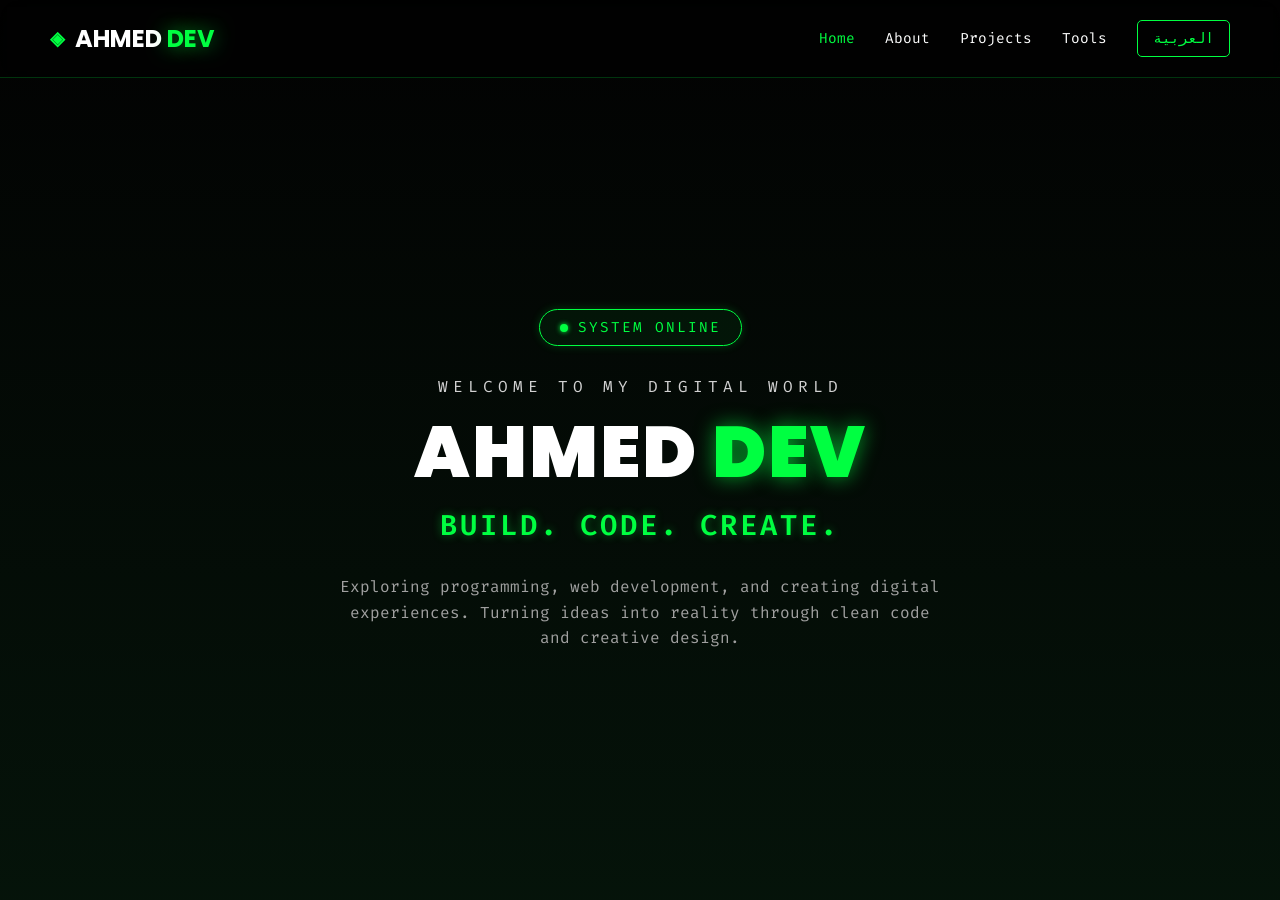
==== index.html @ 54c971f1 "Add Arabic language toggle and fix image path" ====
<!DOCTYPE html>
<html lang="en">
<head>
    <meta charset="UTF-8">
    <meta name="viewport" content="width=device-width, initial-scale=1.0">
    <title>Ahmed Dev | Cyber Portfolio</title>
    <link rel="stylesheet" href="style.css">
    <link href="https://fonts.googleapis.com/css2?family=Fira+Code:wght@400;600&family=Poppins:wght@400;700;900&display=swap" rel="stylesheet">
</head>
<body>

    <!-- شريط التنقل -->
    <nav class="navbar">
        <div class="logo">
            <span class="logo-icon">◈</span>
            <span>AHMED <span class="green-text">DEV</span></span>
        </div>
        <div class="nav-links">
            <a href="#" class="active" id="nav-home">Home</a>
            <a href="#" id="nav-about">About</a>
            <a href="#" id="nav-projects">Projects</a>
            <a href="#" id="nav-tools">Tools</a>
            <!-- هنا الزرار اتظبط -->
            <a href="#" class="lang-btn" id="lang-btn" onclick="toggleLanguage(event)">العربية</a>
        </div>
    </nav>

    <!-- القسم الرئيسي -->
    <section class="hero-section">
        <div class="content-wrapper">
            
            <div class="status-badge">
                <div class="status-dot"></div>
                <span id="status-text">SYSTEM ONLINE</span>
            </div>

            <p class="welcome-text" id="welcome-text">WELCOME TO MY DIGITAL WORLD</p>
            <h1 class="main-title">AHMED <span class="green-text">DEV</span></h1>
            <h2 class="subtitle" id="subtitle-text">BUILD. CODE. CREATE.</h2>
            
            <p class="description" id="desc-text">
                Exploring programming, web development, and creating digital experiences. 
                Turning ideas into reality through clean code and creative design.
            </p>

        </div>
    </section>

    <script>
        let isArabic = false;

        function toggleLanguage(event) {
            if (event) event.preventDefault(); // يمنع الصفحة إنها تروح لأولها
            isArabic = !isArabic;

            // تغيير اتجاه الصفحة
            document.documentElement.dir = isArabic ? "rtl" : "ltr";
            document.documentElement.lang = isArabic ? "ar" : "en";

            // تغيير النصوص
            document.getElementById("nav-home").textContent = isArabic ? "الرئيسية" : "Home";
            document.getElementById("nav-about").textContent = isArabic ? "من أنا" : "About";
            document.getElementById("nav-projects").textContent = isArabic ? "المشاريع" : "Projects";
            document.getElementById("nav-tools").textContent = isArabic ? "الأدوات" : "Tools";
            
            document.getElementById("lang-btn").textContent = isArabic ? "English" : "العربية";
            document.getElementById("status-text").textContent = isArabic ? "النظام يعمل" : "SYSTEM ONLINE";
            document.getElementById("welcome-text").textContent = isArabic ? "مرحباً بكم في عالمي الرقمي" : "WELCOME TO MY DIGITAL WORLD";
            document.getElementById("subtitle-text").textContent = isArabic ? "ابنِ. برمج. ابتكر." : "BUILD. CODE. CREATE.";
            
            document.getElementById("desc-text").textContent = isArabic 
                ? "استكشاف البرمجة، تطوير الويب، وابتكار تجارب رقمية. تحويل الأفكار إلى واقع من خلال كود نظيف وتصميم إبداعي." 
                : "Exploring programming, web development, and creating digital experiences. Turning ideas into reality through clean code and creative design.";
        }
    </script>

</body>
</html>
---- style.css ----
/* =========================================
   إعدادات عامة
========================================= */
* {
    margin: 0;
    padding: 0;
    box-sizing: border-box;
}

body {
    font-family: 'Fira Code', monospace;
    background-color: #050505;
    color: #ffffff;
    overflow-x: hidden;
}

/* =========================================
   قسم الخلفية والصورة
========================================= */
.hero-section {
    position: relative;
    width: 100%;
    height: 100vh;
    display: flex;
    flex-direction: column;
    align-items: center;
    justify-content: center;
    text-align: center;
    
    /* هنا ربطنا الصورة */
    background-image: url('./hero-bg.jpg'); 
    background-size: cover;
    background-position: center;
    background-repeat: no-repeat;
}

/* طبقة سوداء شفافة فوق الصورة عشان الكلام يبان */
.hero-section::before {
    content: '';
    position: absolute;
    top: 0;
    left: 0;
    width: 100%;
    height: 100%;
    background: linear-gradient(to bottom, rgba(0,0,0,0.6) 0%, rgba(5, 20, 10, 0.95) 100%);
    z-index: 1;
}

/* حاوية المحتوى فوق الخلفية */
.content-wrapper {
    position: relative;
    z-index: 2;
    display: flex;
    flex-direction: column;
    align-items: center;
    padding: 20px;
    margin-top: 60px;
}

/* =========================================
   ستايل النصوص والأزرار
========================================= */
.status-badge {
    border: 1px solid #00ff41;
    color: #00ff41;
    padding: 8px 20px;
    border-radius: 50px;
    font-size: 0.9rem;
    letter-spacing: 2px;
    display: flex;
    align-items: center;
    gap: 10px;
    margin-bottom: 30px;
    background: rgba(0, 255, 65, 0.05);
    box-shadow: 0 0 10px rgba(0, 255, 65, 0.2);
}

.status-dot {
    width: 8px;
    height: 8px;
    background-color: #00ff41;
    border-radius: 50%;
    box-shadow: 0 0 5px #00ff41;
    animation: pulse 1.5s infinite;
}

@keyframes pulse {
    0% { transform: scale(0.95); opacity: 0.7; }
    50% { transform: scale(1.2); opacity: 1; }
    100% { transform: scale(0.95); opacity: 0.7; }
}

.welcome-text {
    color: #d1d1d1;
    letter-spacing: 5px;
    font-size: 1rem;
    margin-bottom: 15px;
}

.main-title {
    font-family: 'Poppins', sans-serif;
    font-size: 4.5rem;
    font-weight: 900;
    letter-spacing: 2px;
    margin-bottom: 15px;
    line-height: 1.1;
}

.green-text {
    color: #00ff41;
    text-shadow: 0 0 20px rgba(0, 255, 65, 0.6);
}

.subtitle {
    color: #00ff41;
    font-size: 1.8rem;
    font-weight: 600;
    letter-spacing: 3px;
    margin-bottom: 30px;
    text-shadow: 0 0 10px rgba(0, 255, 65, 0.4);
}

.description {
    color: #a0a0a0;
    font-size: 1rem;
    max-width: 600px;
    line-height: 1.6;
}

/* =========================================
   شريط التنقل (Navbar)
========================================= */
.navbar {
    position: absolute;
    top: 0;
    left: 0;
    width: 100%;
    padding: 20px 50px;
    display: flex;
    justify-content: space-between;
    align-items: center;
    z-index: 10;
    background: rgba(0, 0, 0, 0.5);
    backdrop-filter: blur(10px);
    border-bottom: 1px solid rgba(0, 255, 65, 0.2);
}

.logo {
    font-family: 'Poppins', sans-serif;
    font-size: 1.5rem;
    font-weight: 700;
    display: flex;
    align-items: center;
    gap: 10px;
}

.logo-icon {
    color: #00ff41;
    font-size: 1.2rem;
}

.nav-links {
    display: flex;
    gap: 30px;
    align-items: center;
}

.nav-links a {
    color: #ffffff;
    text-decoration: none;
    font-size: 0.9rem;
    transition: color 0.3s;
}

.nav-links a:hover, .nav-links a.active {
    color: #00ff41;
}

.lang-btn {
    border: 1px solid #00ff41;
    color: #00ff41 !important;
    padding: 8px 15px;
    border-radius: 5px;
    transition: all 0.3s;
}

.lang-btn:hover {
    background: #00ff41;
    color: #000 !important;
}

/* =========================================
   التجاوب مع الموبايل (Responsive)
========================================= */
@media (max-width: 768px) {
    .main-title { font-size: 3rem; }
    .subtitle { font-size: 1.2rem; }
    .navbar { padding: 15px 20px; flex-direction: column; gap: 15px; }
    .nav-links { gap: 15px; flex-wrap: wrap; justify-content: center; }
    .hero-section { background-position: 70% center; }
}
/* تنسيقات اللغة العربية */
html[dir="rtl"] .navbar {
    flex-direction: row-reverse;
}

html[dir="rtl"] .nav-links {
    flex-direction: row-reverse;
}

html[dir="rtl"] .hero-section {
    text-align: right;
}

html[dir="rtl"] .content-wrapper {
    align-items: flex-end;
}
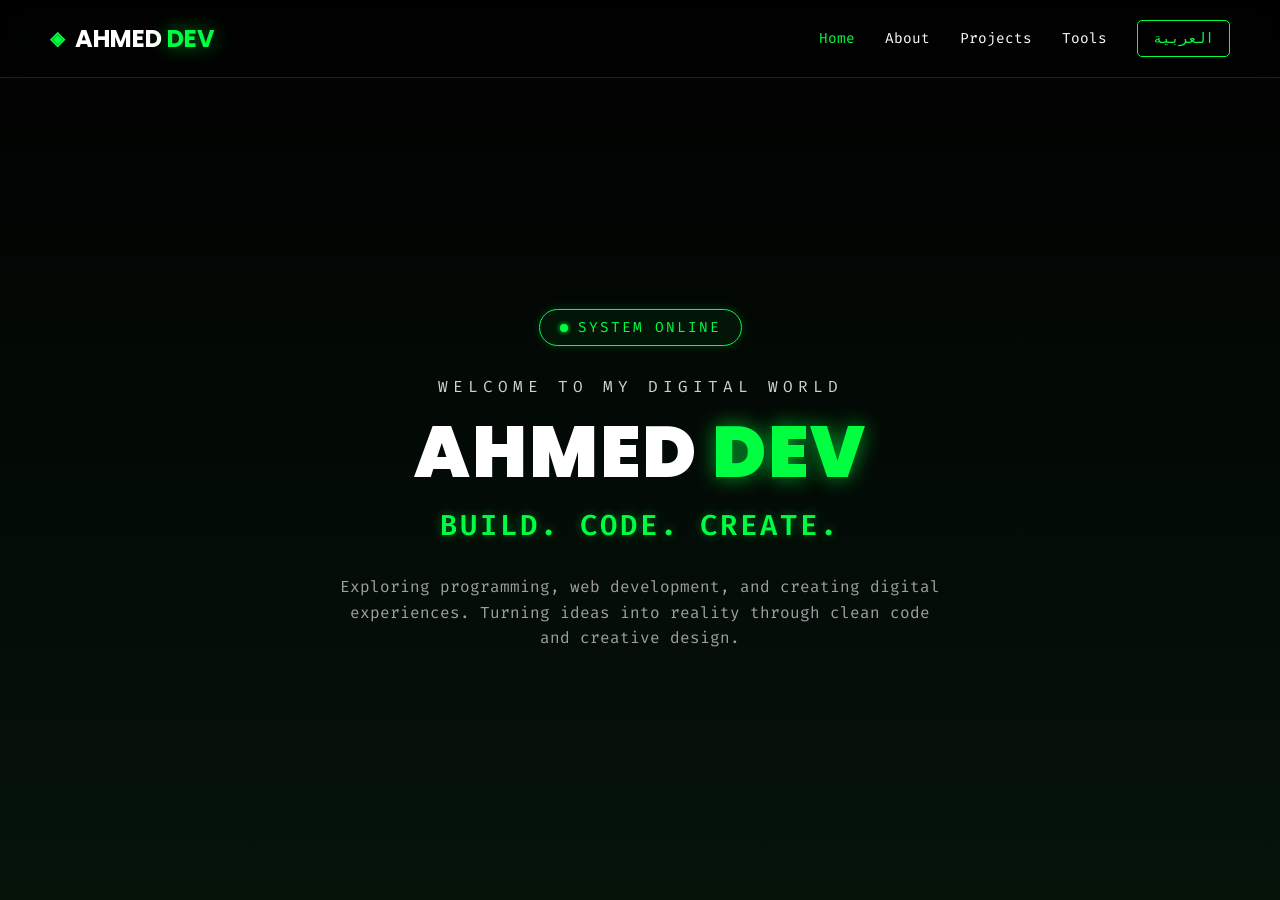
==== commit b58fab7a: "Add Arabic language toggle and fix image path" ====
--- a/index.html
+++ b/index.html
@@ -20,7 +20,7 @@
             <a href="#" id="nav-about">About</a>
             <a href="#" id="nav-projects">Projects</a>
             <a href="#" id="nav-tools">Tools</a>
-            <!-- هنا الزرار اتظبط -->
+            <!-- زرار اللغة -->
             <a href="#" class="lang-btn" id="lang-btn" onclick="toggleLanguage(event)">العربية</a>
         </div>
     </nav>
@@ -46,11 +46,12 @@
         </div>
     </section>
 
+    <!-- كود تغيير اللغة (JavaScript) -->
     <script>
         let isArabic = false;
 
         function toggleLanguage(event) {
-            if (event) event.preventDefault(); // يمنع الصفحة إنها تروح لأولها
+            if (event) event.preventDefault(); 
             isArabic = !isArabic;
 
             // تغيير اتجاه الصفحة
--- a/style.css
+++ b/style.css
@@ -1,6 +1,4 @@
-/* =========================================
-   إعدادات عامة
-========================================= */
+/* إعدادات عامة */
 * {
     margin: 0;
     padding: 0;
@@ -14,9 +12,7 @@
     overflow-x: hidden;
 }
 
-/* =========================================
-   قسم الخلفية والصورة
-========================================= */
+/* قسم الخلفية والصورة */
 .hero-section {
     position: relative;
     width: 100%;
@@ -27,14 +23,14 @@
     justify-content: center;
     text-align: center;
     
-    /* هنا ربطنا الصورة */
-    background-image: url('./hero-bg.jpg'); 
+    /* مسار الصورة - تأكد إن الصورة اسمها hero-bg.jpg */
+    background-image: url('hero-bg.jpg'); 
     background-size: cover;
     background-position: center;
     background-repeat: no-repeat;
 }
 
-/* طبقة سوداء شفافة فوق الصورة عشان الكلام يبان */
+/* طبقة سوداء شفافة فوق الصورة */
 .hero-section::before {
     content: '';
     position: absolute;
@@ -42,11 +38,11 @@
     left: 0;
     width: 100%;
     height: 100%;
-    background: linear-gradient(to bottom, rgba(0,0,0,0.6) 0%, rgba(5, 20, 10, 0.95) 100%);
+    background: linear-gradient(to bottom, rgba(0,0,0,0.7) 0%, rgba(5, 20, 10, 0.95) 100%);
     z-index: 1;
 }
 
-/* حاوية المحتوى فوق الخلفية */
+/* حاوية المحتوى */
 .content-wrapper {
     position: relative;
     z-index: 2;
@@ -57,9 +53,7 @@
     margin-top: 60px;
 }
 
-/* =========================================
-   ستايل النصوص والأزرار
-========================================= */
+/* النصوص والأزرار */
 .status-badge {
     border: 1px solid #00ff41;
     color: #00ff41;
@@ -127,9 +121,7 @@
     line-height: 1.6;
 }
 
-/* =========================================
-   شريط التنقل (Navbar)
-========================================= */
+/* شريط التنقل */
 .navbar {
     position: absolute;
     top: 0;
@@ -176,12 +168,15 @@
     color: #00ff41;
 }
 
+/* زرار اللغة */
 .lang-btn {
     border: 1px solid #00ff41;
     color: #00ff41 !important;
     padding: 8px 15px;
     border-radius: 5px;
     transition: all 0.3s;
+    cursor: pointer;
+    text-decoration: none;
 }
 
 .lang-btn:hover {
@@ -189,9 +184,28 @@
     color: #000 !important;
 }
 
-/* =========================================
-   التجاوب مع الموبايل (Responsive)
-========================================= */
+/* تظبيط الوضع العربي (RTL) */
+html[dir="rtl"] .navbar {
+    flex-direction: row-reverse;
+}
+
+html[dir="rtl"] .logo {
+    flex-direction: row-reverse;
+}
+
+html[dir="rtl"] .nav-links {
+    flex-direction: row-reverse;
+}
+
+html[dir="rtl"] .hero-section {
+    text-align: right;
+}
+
+html[dir="rtl"] .content-wrapper {
+    align-items: flex-end;
+}
+
+/* التجاوب مع الموبايل */
 @media (max-width: 768px) {
     .main-title { font-size: 3rem; }
     .subtitle { font-size: 1.2rem; }
@@ -199,19 +213,3 @@
     .nav-links { gap: 15px; flex-wrap: wrap; justify-content: center; }
     .hero-section { background-position: 70% center; }
 }
-/* تنسيقات اللغة العربية */
-html[dir="rtl"] .navbar {
-    flex-direction: row-reverse;
-}
-
-html[dir="rtl"] .nav-links {
-    flex-direction: row-reverse;
-}
-
-html[dir="rtl"] .hero-section {
-    text-align: right;
-}
-
-html[dir="rtl"] .content-wrapper {
-    align-items: flex-end;
-}
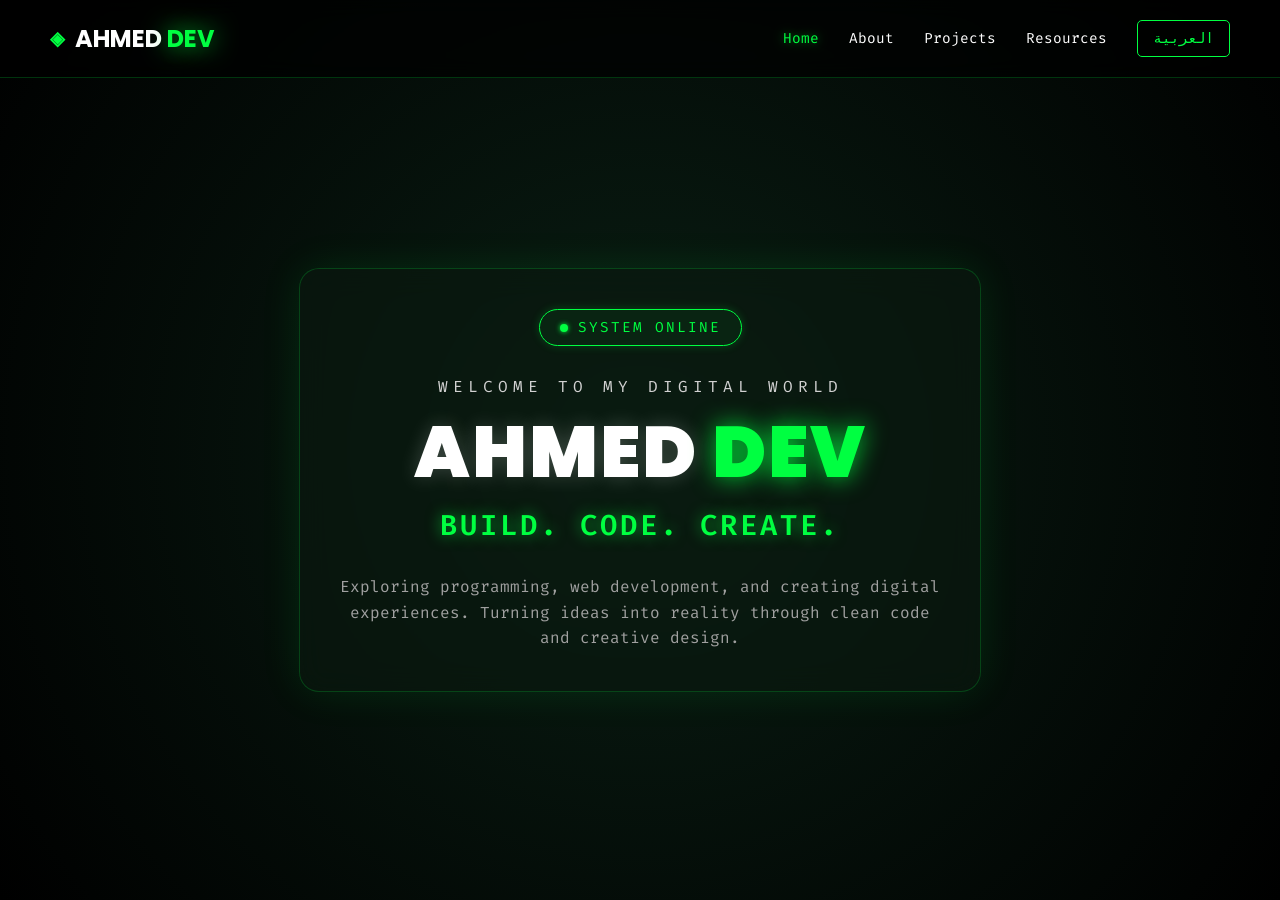
==== commit c530893e: "Add resources page with full language toggle" ====
--- a/index.html
+++ b/index.html
@@ -16,11 +16,11 @@
             <span>AHMED <span class="green-text">DEV</span></span>
         </div>
         <div class="nav-links">
-            <a href="#" class="active" id="nav-home">Home</a>
-            <a href="#" id="nav-about">About</a>
-            <a href="#" id="nav-projects">Projects</a>
-            <a href="#" id="nav-tools">Tools</a>
-            <!-- زرار اللغة -->
+            <a href="index.html" class="active" data-en="Home" data-ar="الرئيسية">Home</a>
+            <a href="#" data-en="About" data-ar="من أنا">About</a>
+            <a href="#" data-en="Projects" data-ar="المشاريع">Projects</a>
+            <!-- هنا ربطنا زرار الأدوات بالصفحة الجديدة -->
+            <a href="resources.html" data-en="Resources" data-ar="المصادر">Resources</a>
             <a href="#" class="lang-btn" id="lang-btn" onclick="toggleLanguage(event)">العربية</a>
         </div>
     </nav>
@@ -31,14 +31,14 @@
             
             <div class="status-badge">
                 <div class="status-dot"></div>
-                <span id="status-text">SYSTEM ONLINE</span>
+                <span data-en="SYSTEM ONLINE" data-ar="النظام يعمل">SYSTEM ONLINE</span>
             </div>
 
-            <p class="welcome-text" id="welcome-text">WELCOME TO MY DIGITAL WORLD</p>
+            <p class="welcome-text" data-en="WELCOME TO MY DIGITAL WORLD" data-ar="مرحباً بكم في عالمي الرقمي">WELCOME TO MY DIGITAL WORLD</p>
             <h1 class="main-title">AHMED <span class="green-text">DEV</span></h1>
-            <h2 class="subtitle" id="subtitle-text">BUILD. CODE. CREATE.</h2>
+            <h2 class="subtitle" data-en="BUILD. CODE. CREATE." data-ar="ابنِ. برمج. ابتكر.">BUILD. CODE. CREATE.</h2>
             
-            <p class="description" id="desc-text">
+            <p class="description" data-en="Exploring programming, web development, and creating digital experiences. Turning ideas into reality through clean code and creative design." data-ar="استكشاف البرمجة، تطوير الويب، وابتكار تجارب رقمية. تحويل الأفكار إلى واقع من خلال كود نظيف وتصميم إبداعي.">
                 Exploring programming, web development, and creating digital experiences. 
                 Turning ideas into reality through clean code and creative design.
             </p>
@@ -46,34 +46,7 @@
         </div>
     </section>
 
-    <!-- كود تغيير اللغة (JavaScript) -->
-    <script>
-        let isArabic = false;
-
-        function toggleLanguage(event) {
-            if (event) event.preventDefault(); 
-            isArabic = !isArabic;
-
-            // تغيير اتجاه الصفحة
-            document.documentElement.dir = isArabic ? "rtl" : "ltr";
-            document.documentElement.lang = isArabic ? "ar" : "en";
-
-            // تغيير النصوص
-            document.getElementById("nav-home").textContent = isArabic ? "الرئيسية" : "Home";
-            document.getElementById("nav-about").textContent = isArabic ? "من أنا" : "About";
-            document.getElementById("nav-projects").textContent = isArabic ? "المشاريع" : "Projects";
-            document.getElementById("nav-tools").textContent = isArabic ? "الأدوات" : "Tools";
-            
-            document.getElementById("lang-btn").textContent = isArabic ? "English" : "العربية";
-            document.getElementById("status-text").textContent = isArabic ? "النظام يعمل" : "SYSTEM ONLINE";
-            document.getElementById("welcome-text").textContent = isArabic ? "مرحباً بكم في عالمي الرقمي" : "WELCOME TO MY DIGITAL WORLD";
-            document.getElementById("subtitle-text").textContent = isArabic ? "ابنِ. برمج. ابتكر." : "BUILD. CODE. CREATE.";
-            
-            document.getElementById("desc-text").textContent = isArabic 
-                ? "استكشاف البرمجة، تطوير الويب، وابتكار تجارب رقمية. تحويل الأفكار إلى واقع من خلال كود نظيف وتصميم إبداعي." 
-                : "Exploring programming, web development, and creating digital experiences. Turning ideas into reality through clean code and creative design.";
-        }
-    </script>
-
+    <!-- ربط ملف الجافاسكريبت -->
+    <script src="script.js"></script>
 </body>
 </html>
--- a/style.css
+++ b/style.css
@@ -1,4 +1,7 @@
-/* إعدادات عامة */
+
+/* =========================================
+   إعدادات عامة وخلفية متدرجة (بدون صور)
+========================================= */
 * {
     margin: 0;
     padding: 0;
@@ -7,53 +10,49 @@
 
 body {
     font-family: 'Fira Code', monospace;
-    background-color: #050505;
+    /* خلفية سودة متدرجة بلمسة خضراء غامقة */
+    background: radial-gradient(circle at center, #0a1f14 0%, #000000 100%);
     color: #ffffff;
     overflow-x: hidden;
-}
-
-/* قسم الخلفية والصورة */
+    min-height: 100vh;
+}
+
+/* =========================================
+   القسم الرئيسي
+========================================= */
 .hero-section {
     position: relative;
     width: 100%;
-    height: 100vh;
+    min-height: 100vh;
     display: flex;
     flex-direction: column;
     align-items: center;
     justify-content: center;
     text-align: center;
-    
-    /* مسار الصورة - تأكد إن الصورة اسمها hero-bg.jpg */
-    background-image: url('hero-bg.jpg'); 
-    background-size: cover;
-    background-position: center;
-    background-repeat: no-repeat;
-}
-
-/* طبقة سوداء شفافة فوق الصورة */
-.hero-section::before {
-    content: '';
-    position: absolute;
-    top: 0;
-    left: 0;
-    width: 100%;
-    height: 100%;
-    background: linear-gradient(to bottom, rgba(0,0,0,0.7) 0%, rgba(5, 20, 10, 0.95) 100%);
-    z-index: 1;
-}
-
-/* حاوية المحتوى */
+    padding: 80px 20px 20px 20px;
+}
+
+/* حاوية المحتوى (شكل زجاجي شفاف) */
 .content-wrapper {
     position: relative;
     z-index: 2;
     display: flex;
     flex-direction: column;
     align-items: center;
-    padding: 20px;
-    margin-top: 60px;
-}
-
-/* النصوص والأزرار */
+    padding: 40px;
+    
+    /* تأثير الزجاج (Glassmorphism) */
+    background: rgba(10, 25, 15, 0.6);
+    backdrop-filter: blur(15px);
+    -webkit-backdrop-filter: blur(15px);
+    border: 1px solid rgba(0, 255, 65, 0.2);
+    border-radius: 20px;
+    box-shadow: 0 0 40px rgba(0, 255, 65, 0.1);
+}
+
+/* =========================================
+   ستايل النصوص والأزرار
+========================================= */
 .status-badge {
     border: 1px solid #00ff41;
     color: #00ff41;
@@ -98,11 +97,12 @@
     letter-spacing: 2px;
     margin-bottom: 15px;
     line-height: 1.1;
+    text-shadow: 0 0 20px rgba(255, 255, 255, 0.2);
 }
 
 .green-text {
     color: #00ff41;
-    text-shadow: 0 0 20px rgba(0, 255, 65, 0.6);
+    text-shadow: 0 0 25px rgba(0, 255, 65, 0.8);
 }
 
 .subtitle {
@@ -111,7 +111,7 @@
     font-weight: 600;
     letter-spacing: 3px;
     margin-bottom: 30px;
-    text-shadow: 0 0 10px rgba(0, 255, 65, 0.4);
+    text-shadow: 0 0 15px rgba(0, 255, 65, 0.6);
 }
 
 .description {
@@ -121,7 +121,9 @@
     line-height: 1.6;
 }
 
-/* شريط التنقل */
+/* =========================================
+   شريط التنقل (Navbar)
+========================================= */
 .navbar {
     position: absolute;
     top: 0;
@@ -132,7 +134,7 @@
     justify-content: space-between;
     align-items: center;
     z-index: 10;
-    background: rgba(0, 0, 0, 0.5);
+    background: rgba(0, 0, 0, 0.7);
     backdrop-filter: blur(10px);
     border-bottom: 1px solid rgba(0, 255, 65, 0.2);
 }
@@ -161,14 +163,14 @@
     color: #ffffff;
     text-decoration: none;
     font-size: 0.9rem;
-    transition: color 0.3s;
+    transition: all 0.3s;
 }
 
 .nav-links a:hover, .nav-links a.active {
     color: #00ff41;
-}
-
-/* زرار اللغة */
+    text-shadow: 0 0 10px rgba(0, 255, 65, 0.5);
+}
+
 .lang-btn {
     border: 1px solid #00ff41;
     color: #00ff41 !important;
@@ -182,9 +184,12 @@
 .lang-btn:hover {
     background: #00ff41;
     color: #000 !important;
-}
-
-/* تظبيط الوضع العربي (RTL) */
+    box-shadow: 0 0 15px rgba(0, 255, 65, 0.5);
+}
+
+/* =========================================
+   تظبيط الوضع العربي (RTL)
+========================================= */
 html[dir="rtl"] .navbar {
     flex-direction: row-reverse;
 }
@@ -205,11 +210,13 @@
     align-items: flex-end;
 }
 
-/* التجاوب مع الموبايل */
+/* =========================================
+   التجاوب مع الموبايل (Responsive)
+========================================= */
 @media (max-width: 768px) {
     .main-title { font-size: 3rem; }
     .subtitle { font-size: 1.2rem; }
     .navbar { padding: 15px 20px; flex-direction: column; gap: 15px; }
     .nav-links { gap: 15px; flex-wrap: wrap; justify-content: center; }
-    .hero-section { background-position: 70% center; }
-}
+    .content-wrapper { padding: 25px 15px; width: 95%; }
+}
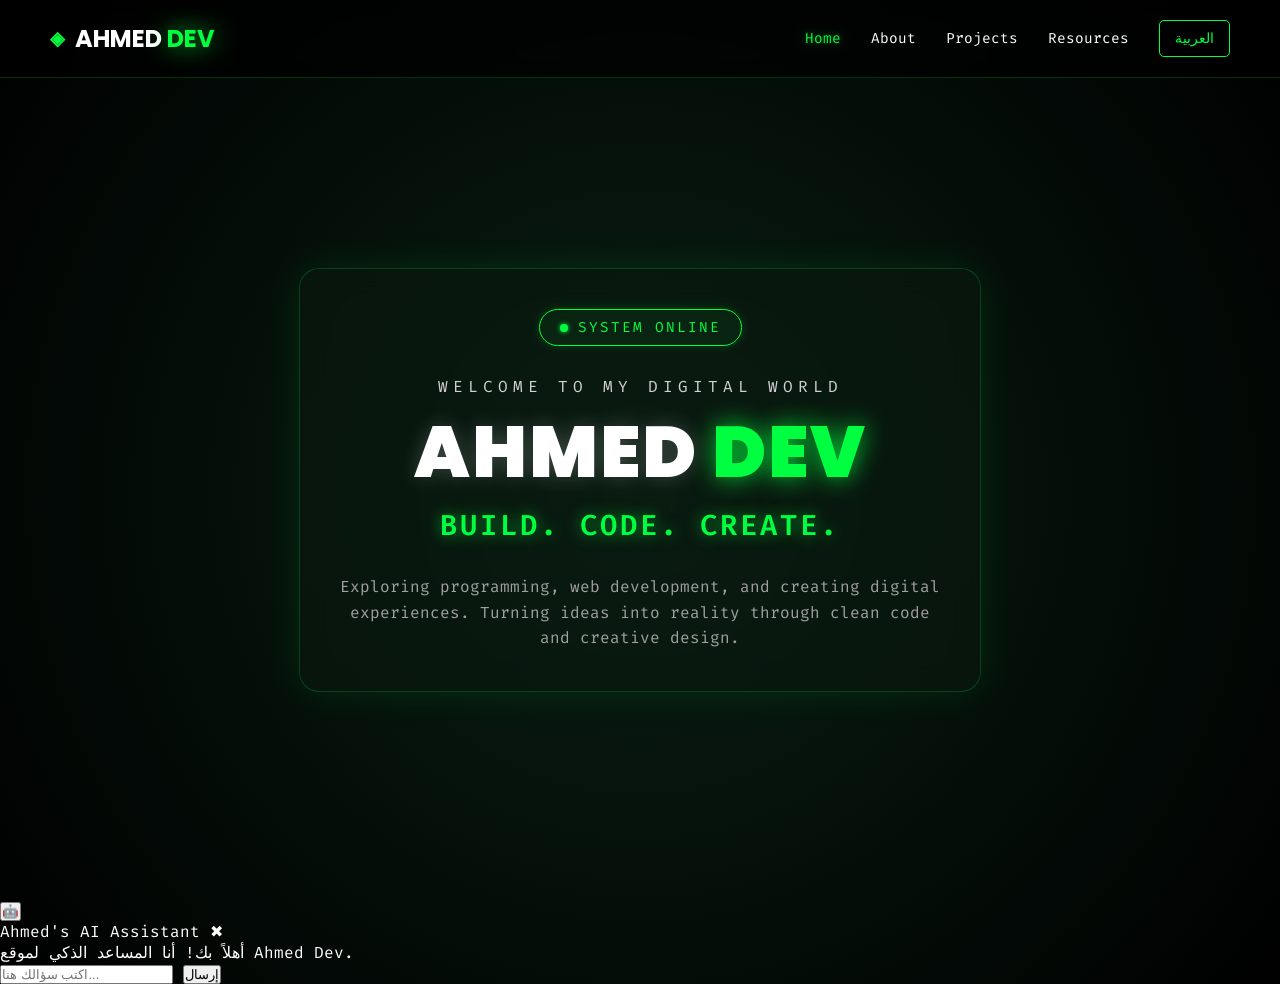
==== commit 9edcff9a: "Add AI chatbot" ====
--- a/index.html
+++ b/index.html
@@ -50,3 +50,23 @@
     <script src="script.js"></script>
 </body>
 </html>
+    <!-- واجهة مساعد الذكاء الاصطناعي -->
+    <button class="ai-chat-btn" onclick="toggleAIChat()">🤖</button>
+    
+    <div class="ai-chat-box" id="ai-chat-box">
+        <div class="ai-chat-header">
+            <span>Ahmed's AI Assistant</span>
+            <span style="cursor:pointer;" onclick="toggleAIChat()">✖</span>
+        </div>
+        <div class="ai-chat-messages" id="ai-messages">
+            <div class="ai-msg bot">أهلاً بك! أنا المساعد الذكي لموقع Ahmed Dev.</div>
+        </div>
+        <div class="ai-chat-input-area">
+            <input type="text" id="ai-input" placeholder="اكتب سؤالك هنا..." onkeypress="if(event.key === 'Enter') sendAIMessage()">
+            <button onclick="sendAIMessage()">إرسال</button>
+        </div>
+    </div>
+
+    <script src="script.js"></script>
+</body>
+</html>
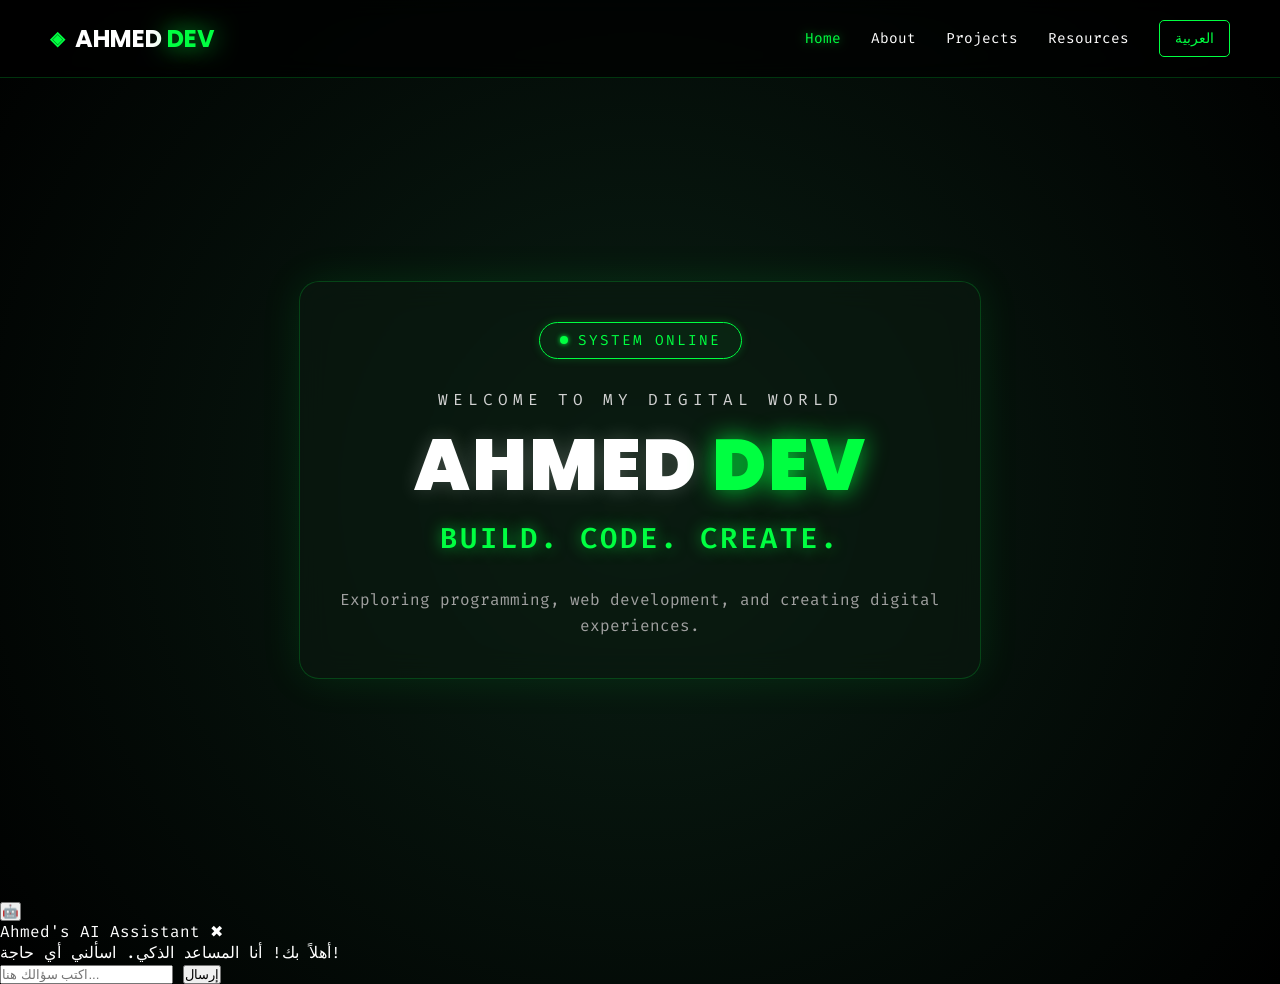
==== commit f4383740: "Add resources page with full language toggle" ====
--- a/index.html
+++ b/index.html
@@ -6,10 +6,11 @@
     <title>Ahmed Dev | Cyber Portfolio</title>
     <link rel="stylesheet" href="style.css">
     <link href="https://fonts.googleapis.com/css2?family=Fira+Code:wght@400;600&family=Poppins:wght@400;700;900&display=swap" rel="stylesheet">
+    <!-- مكتبة الذكاء الاصطناعي -->
+    <script src="https://js.puter.com/v2/"></script>
 </head>
 <body>
 
-    <!-- شريط التنقل -->
     <nav class="navbar">
         <div class="logo">
             <span class="logo-icon">◈</span>
@@ -19,38 +20,27 @@
             <a href="index.html" class="active" data-en="Home" data-ar="الرئيسية">Home</a>
             <a href="#" data-en="About" data-ar="من أنا">About</a>
             <a href="#" data-en="Projects" data-ar="المشاريع">Projects</a>
-            <!-- هنا ربطنا زرار الأدوات بالصفحة الجديدة -->
             <a href="resources.html" data-en="Resources" data-ar="المصادر">Resources</a>
             <a href="#" class="lang-btn" id="lang-btn" onclick="toggleLanguage(event)">العربية</a>
         </div>
     </nav>
 
-    <!-- القسم الرئيسي -->
     <section class="hero-section">
         <div class="content-wrapper">
-            
             <div class="status-badge">
                 <div class="status-dot"></div>
                 <span data-en="SYSTEM ONLINE" data-ar="النظام يعمل">SYSTEM ONLINE</span>
             </div>
-
             <p class="welcome-text" data-en="WELCOME TO MY DIGITAL WORLD" data-ar="مرحباً بكم في عالمي الرقمي">WELCOME TO MY DIGITAL WORLD</p>
             <h1 class="main-title">AHMED <span class="green-text">DEV</span></h1>
             <h2 class="subtitle" data-en="BUILD. CODE. CREATE." data-ar="ابنِ. برمج. ابتكر.">BUILD. CODE. CREATE.</h2>
-            
-            <p class="description" data-en="Exploring programming, web development, and creating digital experiences. Turning ideas into reality through clean code and creative design." data-ar="استكشاف البرمجة، تطوير الويب، وابتكار تجارب رقمية. تحويل الأفكار إلى واقع من خلال كود نظيف وتصميم إبداعي.">
-                Exploring programming, web development, and creating digital experiences. 
-                Turning ideas into reality through clean code and creative design.
+            <p class="description" data-en="Exploring programming, web development, and creating digital experiences." data-ar="استكشاف البرمجة، تطوير الويب، وابتكار تجارب رقمية.">
+                Exploring programming, web development, and creating digital experiences.
             </p>
-
         </div>
     </section>
 
-    <!-- ربط ملف الجافاسكريبت -->
-    <script src="script.js"></script>
-</body>
-</html>
-    <!-- واجهة مساعد الذكاء الاصطناعي -->
+    <!-- واجهة الشات بوت -->
     <button class="ai-chat-btn" onclick="toggleAIChat()">🤖</button>
     
     <div class="ai-chat-box" id="ai-chat-box">
@@ -59,7 +49,7 @@
             <span style="cursor:pointer;" onclick="toggleAIChat()">✖</span>
         </div>
         <div class="ai-chat-messages" id="ai-messages">
-            <div class="ai-msg bot">أهلاً بك! أنا المساعد الذكي لموقع Ahmed Dev.</div>
+            <div class="ai-msg bot">أهلاً بك! أنا المساعد الذكي. اسألني أي حاجة!</div>
         </div>
         <div class="ai-chat-input-area">
             <input type="text" id="ai-input" placeholder="اكتب سؤالك هنا..." onkeypress="if(event.key === 'Enter') sendAIMessage()">
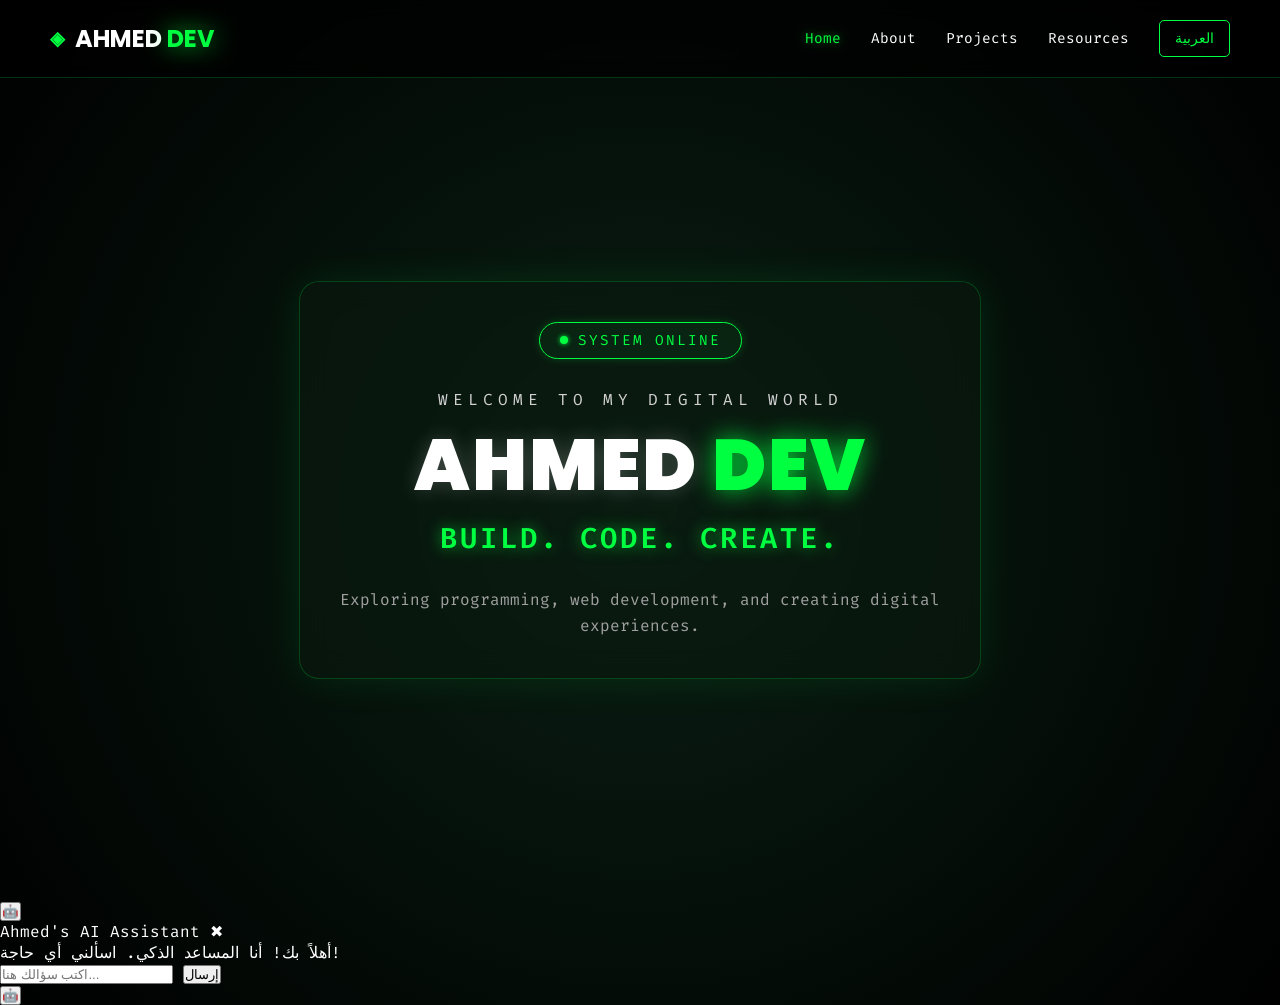
==== commit bb38ec22: "Confirm AI button is included" ====
--- a/index.html
+++ b/index.html
@@ -58,5 +58,6 @@
     </div>
 
     <script src="script.js"></script>
+<button class="ai-chat-btn" onclick="toggleAIChat()">🤖</button>
 </body>
 </html>
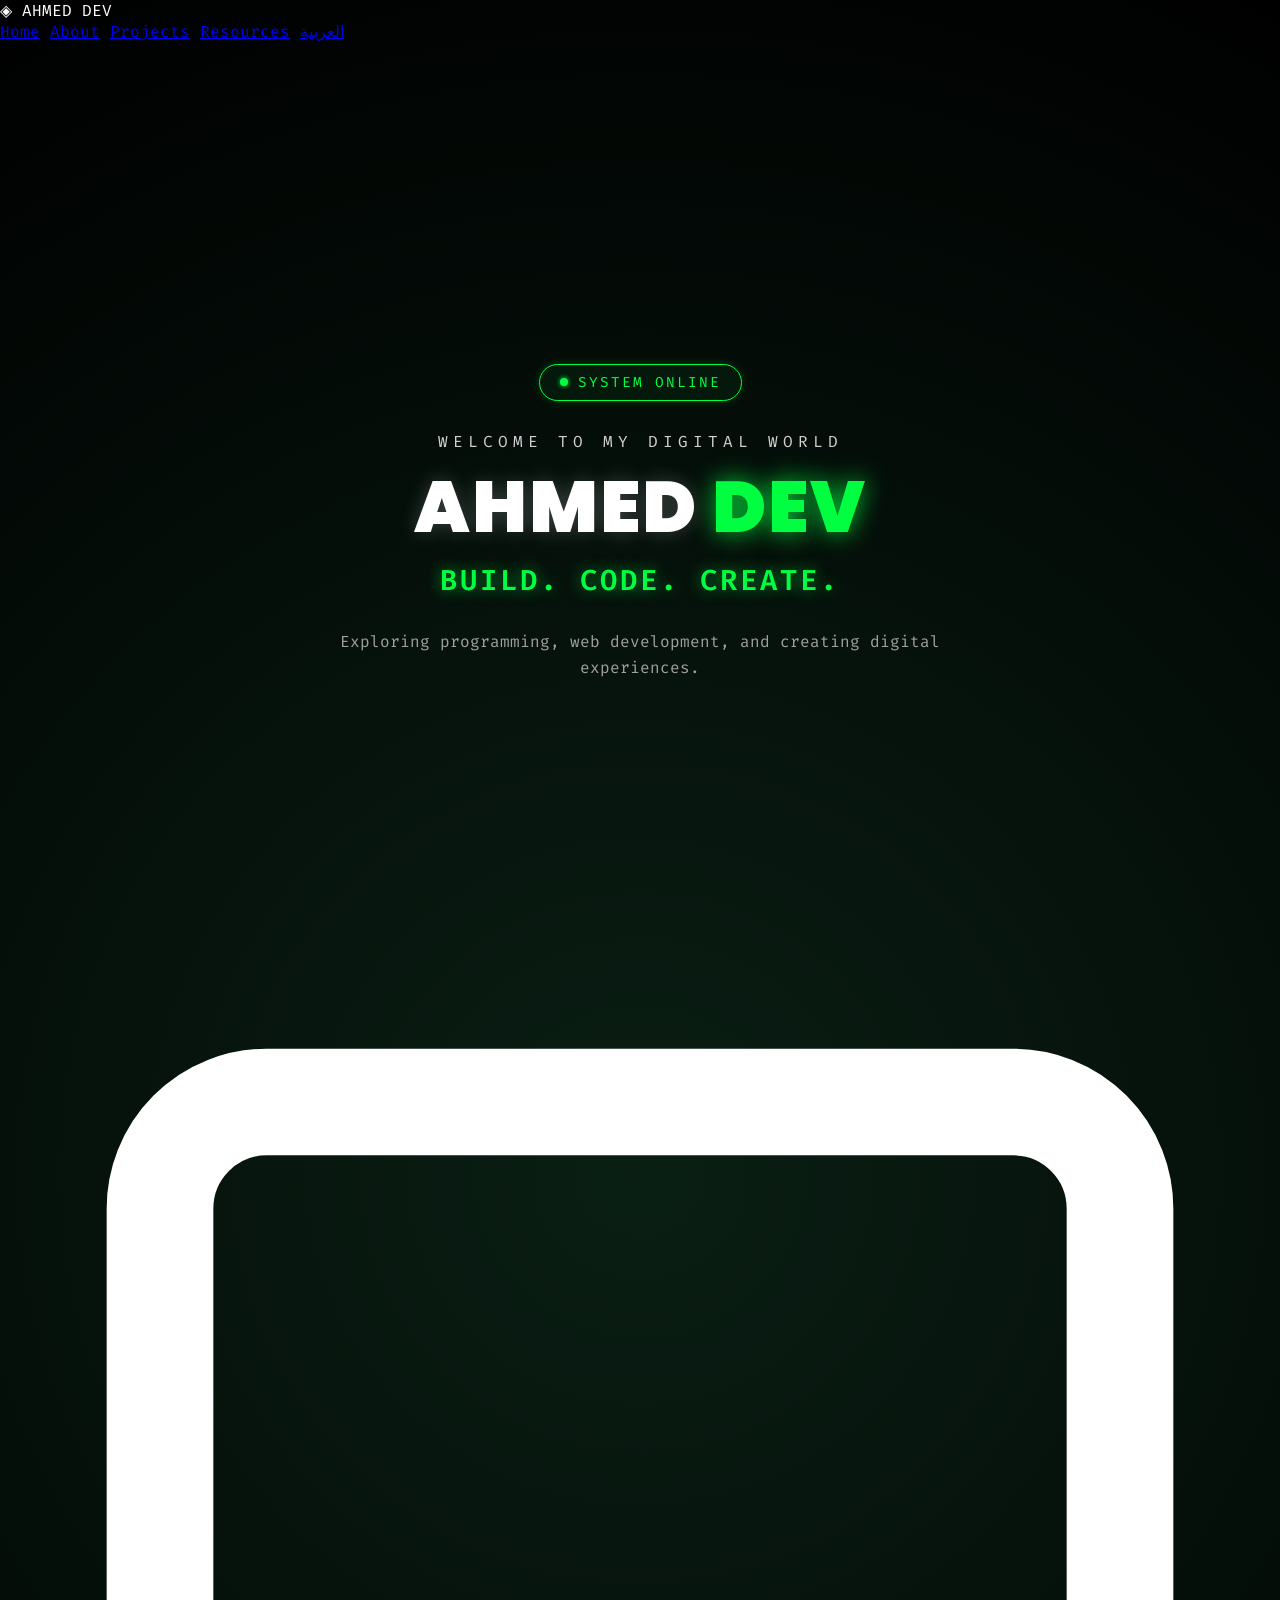
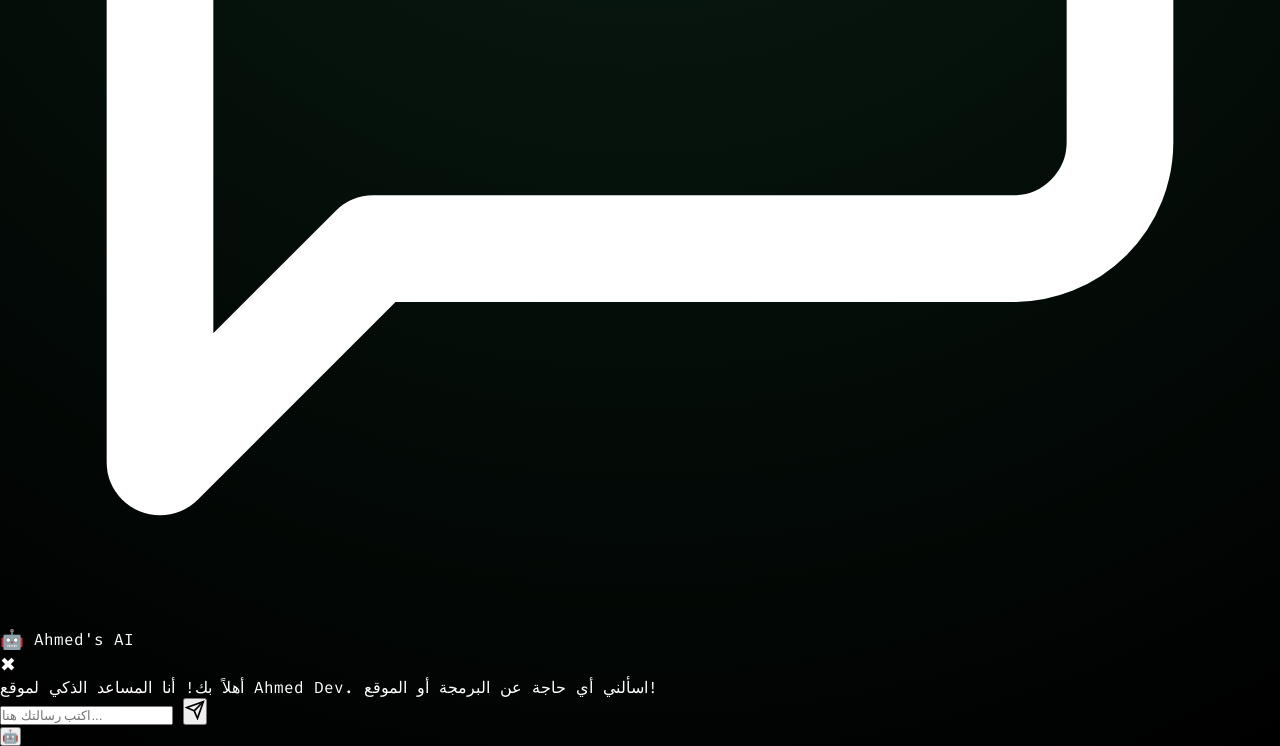
==== commit 02b29895: "Add draggable ChatGPT-like AI interface" ====
--- a/index.html
+++ b/index.html
@@ -39,24 +39,34 @@
             </p>
         </div>
     </section>
+<!-- زر الذكاء الاصطناعي العائم -->
+<div id="ai-floating-btn" class="ai-floating-btn">
+    <svg viewBox="0 0 24 24" fill="none" stroke="currentColor" stroke-width="2" stroke-linecap="round" stroke-linejoin="round">
+        <path d="M21 15a2 2 0 0 1-2 2H7l-4 4V5a2 2 0 0 1 2-2h14a2 2 0 0 1 2 2z"></path>
+    </svg>
+</div>
 
-    <!-- واجهة الشات بوت -->
-    <button class="ai-chat-btn" onclick="toggleAIChat()">🤖</button>
-    
-    <div class="ai-chat-box" id="ai-chat-box">
-        <div class="ai-chat-header">
-            <span>Ahmed's AI Assistant</span>
-            <span style="cursor:pointer;" onclick="toggleAIChat()">✖</span>
+<!-- واجهة الشات (زي ChatGPT) -->
+<div class="ai-chat-container" id="ai-chat-container">
+    <div class="ai-chat-header">
+        <div style="display: flex; align-items: center; gap: 10px;">
+            <span style="font-size: 1.2rem;">🤖</span>
+            <span>Ahmed's AI</span>
         </div>
-        <div class="ai-chat-messages" id="ai-messages">
-            <div class="ai-msg bot">أهلاً بك! أنا المساعد الذكي. اسألني أي حاجة!</div>
-        </div>
-        <div class="ai-chat-input-area">
-            <input type="text" id="ai-input" placeholder="اكتب سؤالك هنا..." onkeypress="if(event.key === 'Enter') sendAIMessage()">
-            <button onclick="sendAIMessage()">إرسال</button>
+        <span style="cursor:pointer; font-size: 1.2rem;" onclick="toggleAIChat()">✖</span>
+    </div>
+    <div class="ai-chat-body" id="ai-messages">
+        <div class="ai-msg bot">
+            <div class="msg-content">أهلاً بك! أنا المساعد الذكي لموقع Ahmed Dev. اسألني أي حاجة عن البرمجة أو الموقع!</div>
         </div>
     </div>
-
+    <div class="ai-chat-footer">
+        <input type="text" id="ai-input" placeholder="اكتب رسالتك هنا..." onkeypress="if(event.key === 'Enter') sendAIMessage()">
+        <button onclick="sendAIMessage()">
+            <svg viewBox="0 0 24 24" fill="none" stroke="currentColor" stroke-width="2" width="20" height="20"><line x1="22" y1="2" x2="11" y2="13"></line><polygon points="22 2 15 22 11 13 2 9 22 2"></polygon></svg>
+        </button>
+    </div>
+</div>
     <script src="script.js"></script>
 <button class="ai-chat-btn" onclick="toggleAIChat()">🤖</button>
 </body>
--- a/style.css
+++ b/style.css
@@ -41,15 +41,131 @@
     align-items: center;
     padding: 40px;
     
-    /* تأثير الزجاج (Glassmorphism) */
-    background: rgba(10, 25, 15, 0.6);
-    backdrop-filter: blur(15px);
-    -webkit-backdrop-filter: blur(15px);
-    border: 1px solid rgba(0, 255, 65, 0.2);
-    border-radius: 20px;
-    box-shadow: 0 0 40px rgba(0, 255, 65, 0.1);
-}
-
+/* =========================================
+   تنسيقات الذكاء الاصطناعي (شكل ChatGPT)
+========================================= */
+/* الأيقونة العائمة */
+.ai-floating-btn {
+    position: fixed;
+    bottom: 30px;
+    right: 30px;
+    width: 60px;
+    height: 60px;
+    background-color: #00ff41;
+    color: #000;
+    border-radius: 50%;
+    display: flex;
+    justify-content: center;
+    align-items: center;
+    box-shadow: 0 4px 15px rgba(0, 255, 65, 0.4);
+    cursor: grab;
+    z-index: 9999;
+    touch-action: none; /* مهم جداً عشان السحب يشتغل على الموبايل */
+    transition: transform 0.1s;
+}
+.ai-floating-btn:active { cursor: grabbing; transform: scale(0.95); }
+.ai-floating-btn svg { width: 30px; height: 30px; }
+
+/* صندوق الشات */
+.ai-chat-container {
+    position: fixed;
+    bottom: 100px; /* فوق الأيقونة شوية */
+    right: 30px;
+    width: 350px;
+    height: 500px;
+    background: #1a1a1a; /* لون غامق زي ChatGPT dark mode */
+    border: 1px solid #333;
+    border-radius: 12px;
+    display: none; /* مخفي في البداية */
+    flex-direction: column;
+    z-index: 9998;
+    box-shadow: 0 10px 30px rgba(0,0,0,0.8);
+    overflow: hidden;
+}
+
+/* رأس الشات */
+.ai-chat-header {
+    background: #000;
+    color: #fff;
+    padding: 15px;
+    display: flex;
+    justify-content: space-between;
+    align-items: center;
+    border-bottom: 1px solid #333;
+    font-family: 'Poppins', sans-serif;
+}
+
+/* جسم الشات */
+.ai-chat-body {
+    flex: 1;
+    padding: 15px;
+    overflow-y: auto;
+    display: flex;
+    flex-direction: column;
+    gap: 15px;
+}
+
+/* الرسايل */
+.ai-msg { display: flex; width: 100%; }
+.ai-msg.user { justify-content: flex-end; }
+.ai-msg.bot { justify-content: flex-start; }
+
+.msg-content {
+    max-width: 85%;
+    padding: 10px 15px;
+    border-radius: 15px;
+    font-size: 0.9rem;
+    line-height: 1.5;
+    font-family: 'Fira Code', monospace;
+}
+
+.ai-msg.bot .msg-content {
+    background: #2a2a2a;
+    color: #e0e0e0;
+    border-bottom-left-radius: 2px;
+}
+.ai-msg.user .msg-content {
+    background: #00ff41;
+    color: #000;
+    border-bottom-right-radius: 2px;
+}
+
+/* خانة الكتابة */
+.ai-chat-footer {
+    padding: 15px;
+    background: #1a1a1a;
+    border-top: 1px solid #333;
+    display: flex;
+    gap: 10px;
+}
+.ai-chat-footer input {
+    flex: 1;
+    padding: 12px;
+    background: #2a2a2a;
+    border: 1px solid #444;
+    border-radius: 8px;
+    color: #fff;
+    outline: none;
+    font-family: 'Fira Code', monospace;
+}
+.ai-chat-footer button {
+    background: #00ff41;
+    border: none;
+    border-radius: 8px;
+    width: 45px;
+    display: flex;
+    justify-content: center;
+    align-items: center;
+    cursor: pointer;
+    color: #000;
+    transition: 0.2s;
+}
+.ai-chat-footer button:hover { background: #00cc33; }
+
+/* الموبايل */
+@media (max-width: 768px) {
+    .ai-chat-container { width: 90%; right: 5%; bottom: 90px; }
+}
 /* =========================================
    ستايل النصوص والأزرار
 ========================================= */
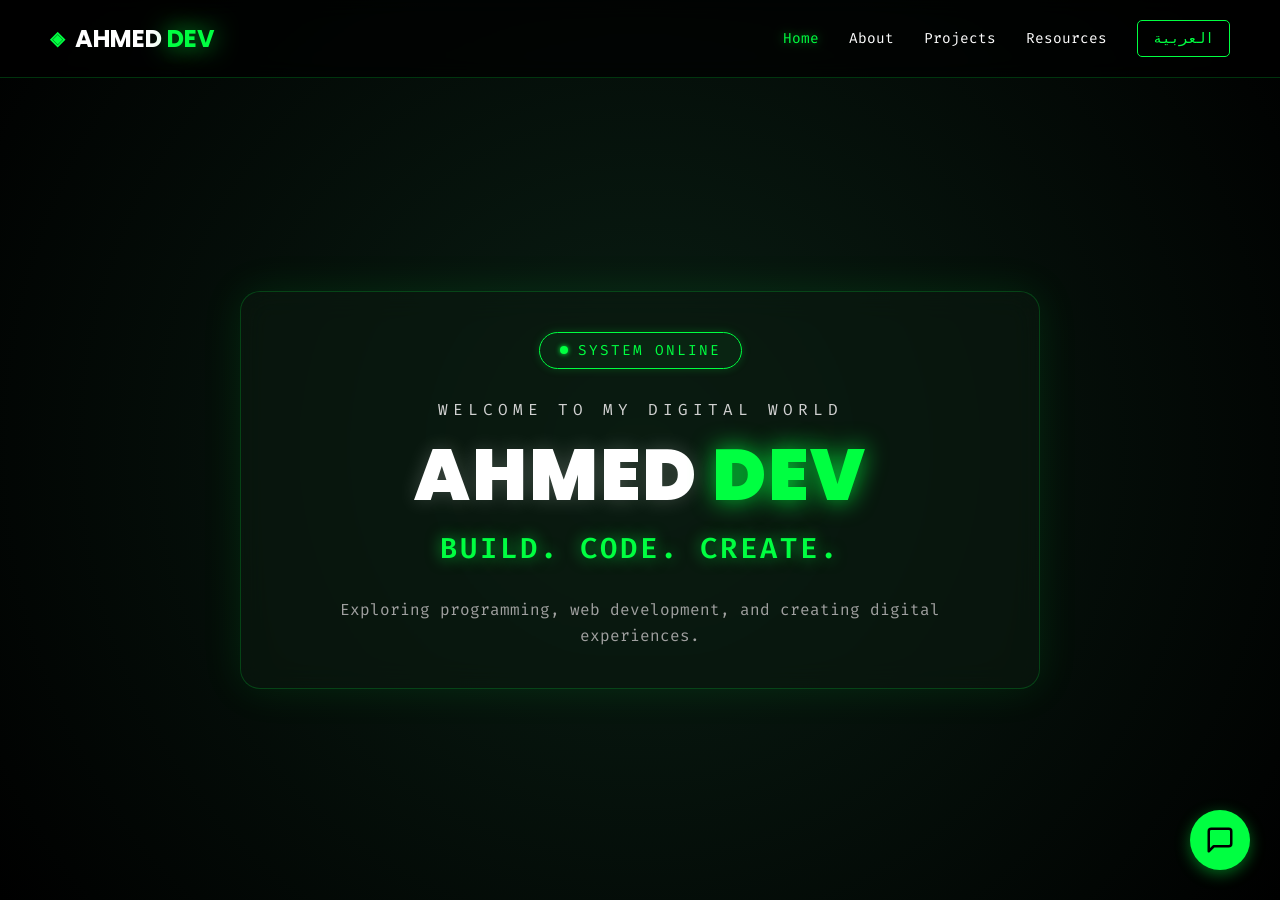
==== commit acb14b9b: "Clean full rewrite with draggable AI ChatGPT style" ====
--- a/index.html
+++ b/index.html
@@ -6,11 +6,11 @@
     <title>Ahmed Dev | Cyber Portfolio</title>
     <link rel="stylesheet" href="style.css">
     <link href="https://fonts.googleapis.com/css2?family=Fira+Code:wght@400;600&family=Poppins:wght@400;700;900&display=swap" rel="stylesheet">
-    <!-- مكتبة الذكاء الاصطناعي -->
     <script src="https://js.puter.com/v2/"></script>
 </head>
 <body>
 
+    <!-- شريط التنقل -->
     <nav class="navbar">
         <div class="logo">
             <span class="logo-icon">◈</span>
@@ -25,6 +25,7 @@
         </div>
     </nav>
 
+    <!-- القسم الرئيسي -->
     <section class="hero-section">
         <div class="content-wrapper">
             <div class="status-badge">
@@ -39,35 +40,36 @@
             </p>
         </div>
     </section>
-<!-- زر الذكاء الاصطناعي العائم -->
-<div id="ai-floating-btn" class="ai-floating-btn">
-    <svg viewBox="0 0 24 24" fill="none" stroke="currentColor" stroke-width="2" stroke-linecap="round" stroke-linejoin="round">
-        <path d="M21 15a2 2 0 0 1-2 2H7l-4 4V5a2 2 0 0 1 2-2h14a2 2 0 0 1 2 2z"></path>
-    </svg>
-</div>
 
-<!-- واجهة الشات (زي ChatGPT) -->
-<div class="ai-chat-container" id="ai-chat-container">
-    <div class="ai-chat-header">
-        <div style="display: flex; align-items: center; gap: 10px;">
-            <span style="font-size: 1.2rem;">🤖</span>
-            <span>Ahmed's AI</span>
+    <!-- زر الذكاء الاصطناعي العائم -->
+    <div id="ai-floating-btn" class="ai-floating-btn">
+        <svg viewBox="0 0 24 24" fill="none" stroke="currentColor" stroke-width="2" stroke-linecap="round" stroke-linejoin="round">
+            <path d="M21 15a2 2 0 0 1-2 2H7l-4 4V5a2 2 0 0 1 2-2h14a2 2 0 0 1 2 2z"></path>
+        </svg>
+    </div>
+
+    <!-- واجهة الشات -->
+    <div class="ai-chat-container" id="ai-chat-container">
+        <div class="ai-chat-header">
+            <div style="display: flex; align-items: center; gap: 10px;">
+                <span style="font-size: 1.2rem;">🤖</span>
+                <span>Ahmed's AI</span>
+            </div>
+            <span style="cursor:pointer; font-size: 1.2rem;" onclick="toggleAIChat()">✖</span>
         </div>
-        <span style="cursor:pointer; font-size: 1.2rem;" onclick="toggleAIChat()">✖</span>
-    </div>
-    <div class="ai-chat-body" id="ai-messages">
-        <div class="ai-msg bot">
-            <div class="msg-content">أهلاً بك! أنا المساعد الذكي لموقع Ahmed Dev. اسألني أي حاجة عن البرمجة أو الموقع!</div>
+        <div class="ai-chat-body" id="ai-messages">
+            <div class="ai-msg bot">
+                <div class="msg-content">أهلاً بك! أنا المساعد الذكي. اسألني أي حاجة!</div>
+            </div>
+        </div>
+        <div class="ai-chat-footer">
+            <input type="text" id="ai-input" placeholder="اكتب رسالتك هنا..." onkeypress="if(event.key === 'Enter') sendAIMessage()">
+            <button onclick="sendAIMessage()">
+                <svg viewBox="0 0 24 24" fill="none" stroke="currentColor" stroke-width="2" width="20" height="20"><line x1="22" y1="2" x2="11" y2="13"></line><polygon points="22 2 15 22 11 13 2 9 22 2"></polygon></svg>
+            </button>
         </div>
     </div>
-    <div class="ai-chat-footer">
-        <input type="text" id="ai-input" placeholder="اكتب رسالتك هنا..." onkeypress="if(event.key === 'Enter') sendAIMessage()">
-        <button onclick="sendAIMessage()">
-            <svg viewBox="0 0 24 24" fill="none" stroke="currentColor" stroke-width="2" width="20" height="20"><line x1="22" y1="2" x2="11" y2="13"></line><polygon points="22 2 15 22 11 13 2 9 22 2"></polygon></svg>
-        </button>
-    </div>
-</div>
+
     <script src="script.js"></script>
-<button class="ai-chat-btn" onclick="toggleAIChat()">🤖</button>
 </body>
 </html>
--- a/style.css
+++ b/style.css
@@ -1,16 +1,9 @@
-
 /* =========================================
-   إعدادات عامة وخلفية متدرجة (بدون صور)
+   إعدادات عامة وخلفية
 ========================================= */
-* {
-    margin: 0;
-    padding: 0;
-    box-sizing: border-box;
-}
-
+* { margin: 0; padding: 0; box-sizing: border-box; }
 body {
     font-family: 'Fira Code', monospace;
-    /* خلفية سودة متدرجة بلمسة خضراء غامقة */
     background: radial-gradient(circle at center, #0a1f14 0%, #000000 100%);
     color: #ffffff;
     overflow-x: hidden;
@@ -25,14 +18,11 @@
     width: 100%;
     min-height: 100vh;
     display: flex;
-    flex-direction: column;
     align-items: center;
     justify-content: center;
     text-align: center;
-    padding: 80px 20px 20px 20px;
+    padding: 100px 20px 20px 20px;
 }
-
-/* حاوية المحتوى (شكل زجاجي شفاف) */
 .content-wrapper {
     position: relative;
     z-index: 2;
@@ -40,299 +30,95 @@
     flex-direction: column;
     align-items: center;
     padding: 40px;
-    
+    background: rgba(10, 25, 15, 0.6);
+    backdrop-filter: blur(15px);
+    -webkit-backdrop-filter: blur(15px);
+    border: 1px solid rgba(0, 255, 65, 0.2);
+    border-radius: 20px;
+    box-shadow: 0 0 40px rgba(0, 255, 65, 0.1);
+    width: 90%;
+    max-width: 800px;
+}
+
+/* النصوص */
+.status-badge {
+    border: 1px solid #00ff41; color: #00ff41; padding: 8px 20px; border-radius: 50px;
+    font-size: 0.9rem; letter-spacing: 2px; display: flex; align-items: center; gap: 10px;
+    margin-bottom: 30px; background: rgba(0, 255, 65, 0.05); box-shadow: 0 0 10px rgba(0, 255, 65, 0.2);
+}
+.status-dot {
+    width: 8px; height: 8px; background-color: #00ff41; border-radius: 50%;
+    box-shadow: 0 0 5px #00ff41; animation: pulse 1.5s infinite;
+}
+@keyframes pulse { 0% { transform: scale(0.95); opacity: 0.7; } 50% { transform: scale(1.2); opacity: 1; } 100% { transform: scale(0.95); opacity: 0.7; } }
+.welcome-text { color: #d1d1d1; letter-spacing: 5px; font-size: 1rem; margin-bottom: 15px; }
+.main-title { font-family: 'Poppins', sans-serif; font-size: 4.5rem; font-weight: 900; letter-spacing: 2px; margin-bottom: 15px; line-height: 1.1; text-shadow: 0 0 20px rgba(255, 255, 255, 0.2); }
+.green-text { color: #00ff41; text-shadow: 0 0 25px rgba(0, 255, 65, 0.8); }
+.subtitle { color: #00ff41; font-size: 1.8rem; font-weight: 600; letter-spacing: 3px; margin-bottom: 30px; text-shadow: 0 0 15px rgba(0, 255, 65, 0.6); }
+.description { color: #a0a0a0; font-size: 1rem; max-width: 600px; line-height: 1.6; }
+
+/* شريط التنقل */
+.navbar {
+    position: absolute; top: 0; left: 0; width: 100%; padding: 20px 50px;
+    display: flex; justify-content: space-between; align-items: center; z-index: 10;
+    background: rgba(0, 0, 0, 0.7); backdrop-filter: blur(10px); border-bottom: 1px solid rgba(0, 255, 65, 0.2);
+}
+.logo { font-family: 'Poppins', sans-serif; font-size: 1.5rem; font-weight: 700; display: flex; align-items: center; gap: 10px; }
+.logo-icon { color: #00ff41; font-size: 1.2rem; }
+.nav-links { display: flex; gap: 30px; align-items: center; }
+.nav-links a { color: #ffffff; text-decoration: none; font-size: 0.9rem; transition: all 0.3s; }
+.nav-links a:hover, .nav-links a.active { color: #00ff41; text-shadow: 0 0 10px rgba(0, 255, 65, 0.5); }
+.lang-btn { border: 1px solid #00ff41; color: #00ff41 !important; padding: 8px 15px; border-radius: 5px; transition: all 0.3s; cursor: pointer; text-decoration: none; }
+.lang-btn:hover { background: #00ff41; color: #000 !important; box-shadow: 0 0 15px rgba(0, 255, 65, 0.5); }
+
 /* =========================================
    تنسيقات الذكاء الاصطناعي (شكل ChatGPT)
 ========================================= */
-/* الأيقونة العائمة */
 .ai-floating-btn {
-    position: fixed;
-    bottom: 30px;
-    right: 30px;
-    width: 60px;
-    height: 60px;
-    background-color: #00ff41;
-    color: #000;
-    border-radius: 50%;
-    display: flex;
-    justify-content: center;
-    align-items: center;
-    box-shadow: 0 4px 15px rgba(0, 255, 65, 0.4);
-    cursor: grab;
-    z-index: 9999;
-    touch-action: none; /* مهم جداً عشان السحب يشتغل على الموبايل */
-    transition: transform 0.1s;
+    position: fixed; bottom: 30px; right: 30px; width: 60px; height: 60px;
+    background-color: #00ff41; color: #000; border-radius: 50%;
+    display: flex; justify-content: center; align-items: center;
+    box-shadow: 0 4px 15px rgba(0, 255, 65, 0.4); cursor: grab; z-index: 9999;
+    touch-action: none; transition: transform 0.1s;
 }
 .ai-floating-btn:active { cursor: grabbing; transform: scale(0.95); }
 .ai-floating-btn svg { width: 30px; height: 30px; }
 
-/* صندوق الشات */
 .ai-chat-container {
-    position: fixed;
-    bottom: 100px; /* فوق الأيقونة شوية */
-    right: 30px;
-    width: 350px;
-    height: 500px;
-    background: #1a1a1a; /* لون غامق زي ChatGPT dark mode */
-    border: 1px solid #333;
-    border-radius: 12px;
-    display: none; /* مخفي في البداية */
-    flex-direction: column;
-    z-index: 9998;
-    box-shadow: 0 10px 30px rgba(0,0,0,0.8);
-    overflow: hidden;
+    position: fixed; bottom: 100px; right: 30px; width: 350px; height: 500px;
+    background: #1a1a1a; border: 1px solid #333; border-radius: 12px;
+    display: none; flex-direction: column; z-index: 9998;
+    box-shadow: 0 10px 30px rgba(0,0,0,0.8); overflow: hidden;
 }
-
-/* رأس الشات */
 .ai-chat-header {
-    background: #000;
-    color: #fff;
-    padding: 15px;
-    display: flex;
-    justify-content: space-between;
-    align-items: center;
-    border-bottom: 1px solid #333;
-    font-family: 'Poppins', sans-serif;
+    background: #000; color: #fff; padding: 15px; display: flex; justify-content: space-between;
+    align-items: center; border-bottom: 1px solid #333; font-family: 'Poppins', sans-serif;
 }
-
-/* جسم الشات */
-.ai-chat-body {
-    flex: 1;
-    padding: 15px;
-    overflow-y: auto;
-    display: flex;
-    flex-direction: column;
-    gap: 15px;
-}
-
-/* الرسايل */
+.ai-chat-body { flex: 1; padding: 15px; overflow-y: auto; display: flex; flex-direction: column; gap: 15px; }
 .ai-msg { display: flex; width: 100%; }
 .ai-msg.user { justify-content: flex-end; }
 .ai-msg.bot { justify-content: flex-start; }
-
-.msg-content {
-    max-width: 85%;
-    padding: 10px 15px;
-    border-radius: 15px;
-    font-size: 0.9rem;
-    line-height: 1.5;
-    font-family: 'Fira Code', monospace;
-}
-
-.ai-msg.bot .msg-content {
-    background: #2a2a2a;
-    color: #e0e0e0;
-    border-bottom-left-radius: 2px;
-}
-.ai-msg.user .msg-content {
-    background: #00ff41;
-    color: #000;
-    border-bottom-right-radius: 2px;
-}
-
-/* خانة الكتابة */
-.ai-chat-footer {
-    padding: 15px;
-    background: #1a1a1a;
-    border-top: 1px solid #333;
-    display: flex;
-    gap: 10px;
-}
-.ai-chat-footer input {
-    flex: 1;
-    padding: 12px;
-    background: #2a2a2a;
-    border: 1px solid #444;
-    border-radius: 8px;
-    color: #fff;
-    outline: none;
-    font-family: 'Fira Code', monospace;
-}
-.ai-chat-footer button {
-    background: #00ff41;
-    border: none;
-    border-radius: 8px;
-    width: 45px;
-    display: flex;
-    justify-content: center;
-    align-items: center;
-    cursor: pointer;
-    color: #000;
-    transition: 0.2s;
-}
+.msg-content { max-width: 85%; padding: 10px 15px; border-radius: 15px; font-size: 0.9rem; line-height: 1.5; font-family: 'Fira Code', monospace; }
+.ai-msg.bot .msg-content { background: #2a2a2a; color: #e0e0e0; border-bottom-left-radius: 2px; }
+.ai-msg.user .msg-content { background: #00ff41; color: #000; border-bottom-right-radius: 2px; }
+.ai-chat-footer { padding: 15px; background: #1a1a1a; border-top: 1px solid #333; display: flex; gap: 10px; }
+.ai-chat-footer input { flex: 1; padding: 12px; background: #2a2a2a; border: 1px solid #444; border-radius: 8px; color: #fff; outline: none; font-family: 'Fira Code', monospace; }
+.ai-chat-footer button { background: #00ff41; border: none; border-radius: 8px; width: 45px; display: flex; justify-content: center; align-items: center; cursor: pointer; color: #000; transition: 0.2s; }
 .ai-chat-footer button:hover { background: #00cc33; }
 
-/* الموبايل */
-@media (max-width: 768px) {
-    .ai-chat-container { width: 90%; right: 5%; bottom: 90px; }
-}
 /* =========================================
-   ستايل النصوص والأزرار
+   الوضع العربي (RTL) والموبايل
 ========================================= */
-.status-badge {
-    border: 1px solid #00ff41;
-    color: #00ff41;
-    padding: 8px 20px;
-    border-radius: 50px;
-    font-size: 0.9rem;
-    letter-spacing: 2px;
-    display: flex;
-    align-items: center;
-    gap: 10px;
-    margin-bottom: 30px;
-    background: rgba(0, 255, 65, 0.05);
-    box-shadow: 0 0 10px rgba(0, 255, 65, 0.2);
-}
+html[dir="rtl"] .navbar, html[dir="rtl"] .logo, html[dir="rtl"] .nav-links { flex-direction: row-reverse; }
+html[dir="rtl"] .hero-section { text-align: right; }
+html[dir="rtl"] .content-wrapper { align-items: flex-end; }
+html[dir="rtl"] .ai-chat-container { right: auto; left: 30px; }
 
-.status-dot {
-    width: 8px;
-    height: 8px;
-    background-color: #00ff41;
-    border-radius: 50%;
-    box-shadow: 0 0 5px #00ff41;
-    animation: pulse 1.5s infinite;
-}
-
-@keyframes pulse {
-    0% { transform: scale(0.95); opacity: 0.7; }
-    50% { transform: scale(1.2); opacity: 1; }
-    100% { transform: scale(0.95); opacity: 0.7; }
-}
-
-.welcome-text {
-    color: #d1d1d1;
-    letter-spacing: 5px;
-    font-size: 1rem;
-    margin-bottom: 15px;
-}
-
-.main-title {
-    font-family: 'Poppins', sans-serif;
-    font-size: 4.5rem;
-    font-weight: 900;
-    letter-spacing: 2px;
-    margin-bottom: 15px;
-    line-height: 1.1;
-    text-shadow: 0 0 20px rgba(255, 255, 255, 0.2);
-}
-
-.green-text {
-    color: #00ff41;
-    text-shadow: 0 0 25px rgba(0, 255, 65, 0.8);
-}
-
-.subtitle {
-    color: #00ff41;
-    font-size: 1.8rem;
-    font-weight: 600;
-    letter-spacing: 3px;
-    margin-bottom: 30px;
-    text-shadow: 0 0 15px rgba(0, 255, 65, 0.6);
-}
-
-.description {
-    color: #a0a0a0;
-    font-size: 1rem;
-    max-width: 600px;
-    line-height: 1.6;
-}
-
-/* =========================================
-   شريط التنقل (Navbar)
-========================================= */
-.navbar {
-    position: absolute;
-    top: 0;
-    left: 0;
-    width: 100%;
-    padding: 20px 50px;
-    display: flex;
-    justify-content: space-between;
-    align-items: center;
-    z-index: 10;
-    background: rgba(0, 0, 0, 0.7);
-    backdrop-filter: blur(10px);
-    border-bottom: 1px solid rgba(0, 255, 65, 0.2);
-}
-
-.logo {
-    font-family: 'Poppins', sans-serif;
-    font-size: 1.5rem;
-    font-weight: 700;
-    display: flex;
-    align-items: center;
-    gap: 10px;
-}
-
-.logo-icon {
-    color: #00ff41;
-    font-size: 1.2rem;
-}
-
-.nav-links {
-    display: flex;
-    gap: 30px;
-    align-items: center;
-}
-
-.nav-links a {
-    color: #ffffff;
-    text-decoration: none;
-    font-size: 0.9rem;
-    transition: all 0.3s;
-}
-
-.nav-links a:hover, .nav-links a.active {
-    color: #00ff41;
-    text-shadow: 0 0 10px rgba(0, 255, 65, 0.5);
-}
-
-.lang-btn {
-    border: 1px solid #00ff41;
-    color: #00ff41 !important;
-    padding: 8px 15px;
-    border-radius: 5px;
-    transition: all 0.3s;
-    cursor: pointer;
-    text-decoration: none;
-}
-
-.lang-btn:hover {
-    background: #00ff41;
-    color: #000 !important;
-    box-shadow: 0 0 15px rgba(0, 255, 65, 0.5);
-}
-
-/* =========================================
-   تظبيط الوضع العربي (RTL)
-========================================= */
-html[dir="rtl"] .navbar {
-    flex-direction: row-reverse;
-}
-
-html[dir="rtl"] .logo {
-    flex-direction: row-reverse;
-}
-
-html[dir="rtl"] .nav-links {
-    flex-direction: row-reverse;
-}
-
-html[dir="rtl"] .hero-section {
-    text-align: right;
-}
-
-html[dir="rtl"] .content-wrapper {
-    align-items: flex-end;
-}
-
-/* =========================================
-   التجاوب مع الموبايل (Responsive)
-========================================= */
 @media (max-width: 768px) {
     .main-title { font-size: 3rem; }
     .subtitle { font-size: 1.2rem; }
     .navbar { padding: 15px 20px; flex-direction: column; gap: 15px; }
     .nav-links { gap: 15px; flex-wrap: wrap; justify-content: center; }
-    .content-wrapper { padding: 25px 15px; width: 95%; }
+    .content-wrapper { padding: 25px 15px; }
+    .ai-chat-container { width: 90%; left: 5%; right: 5%; bottom: 90px; }
 }
